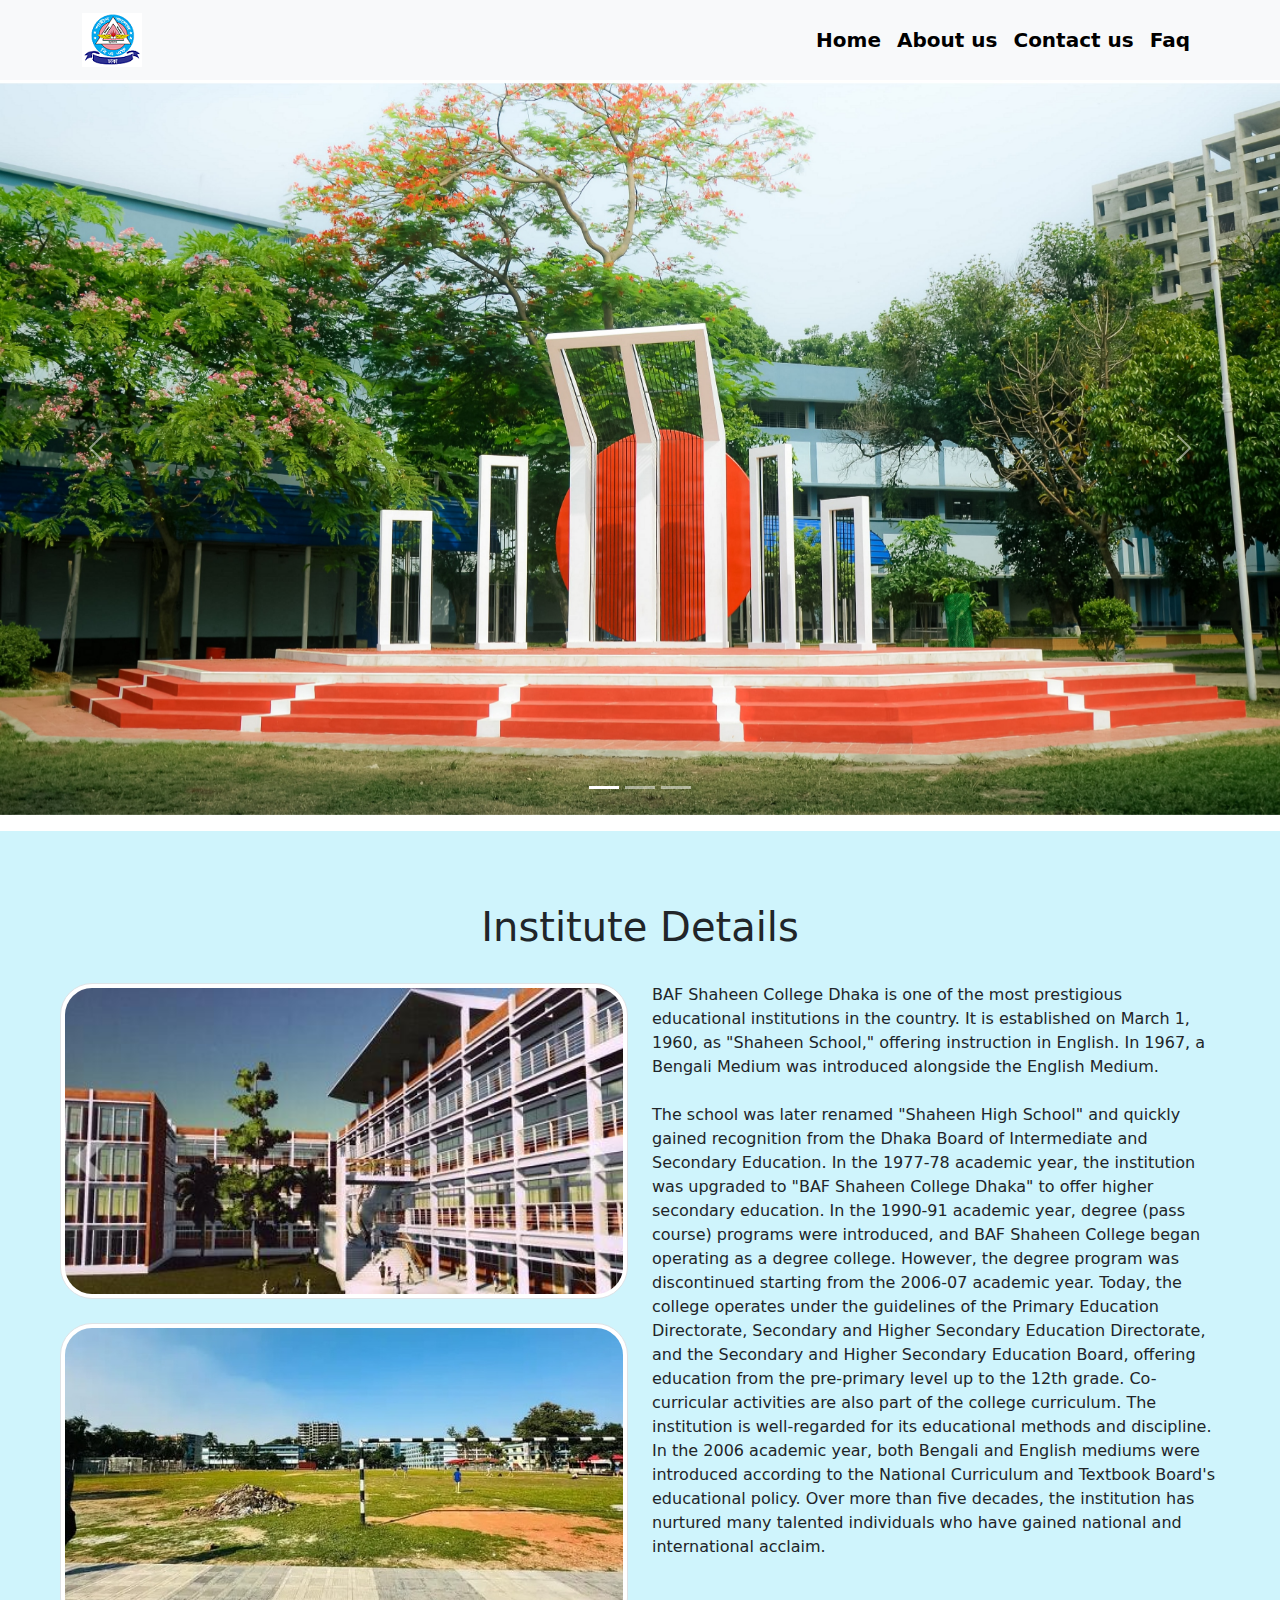
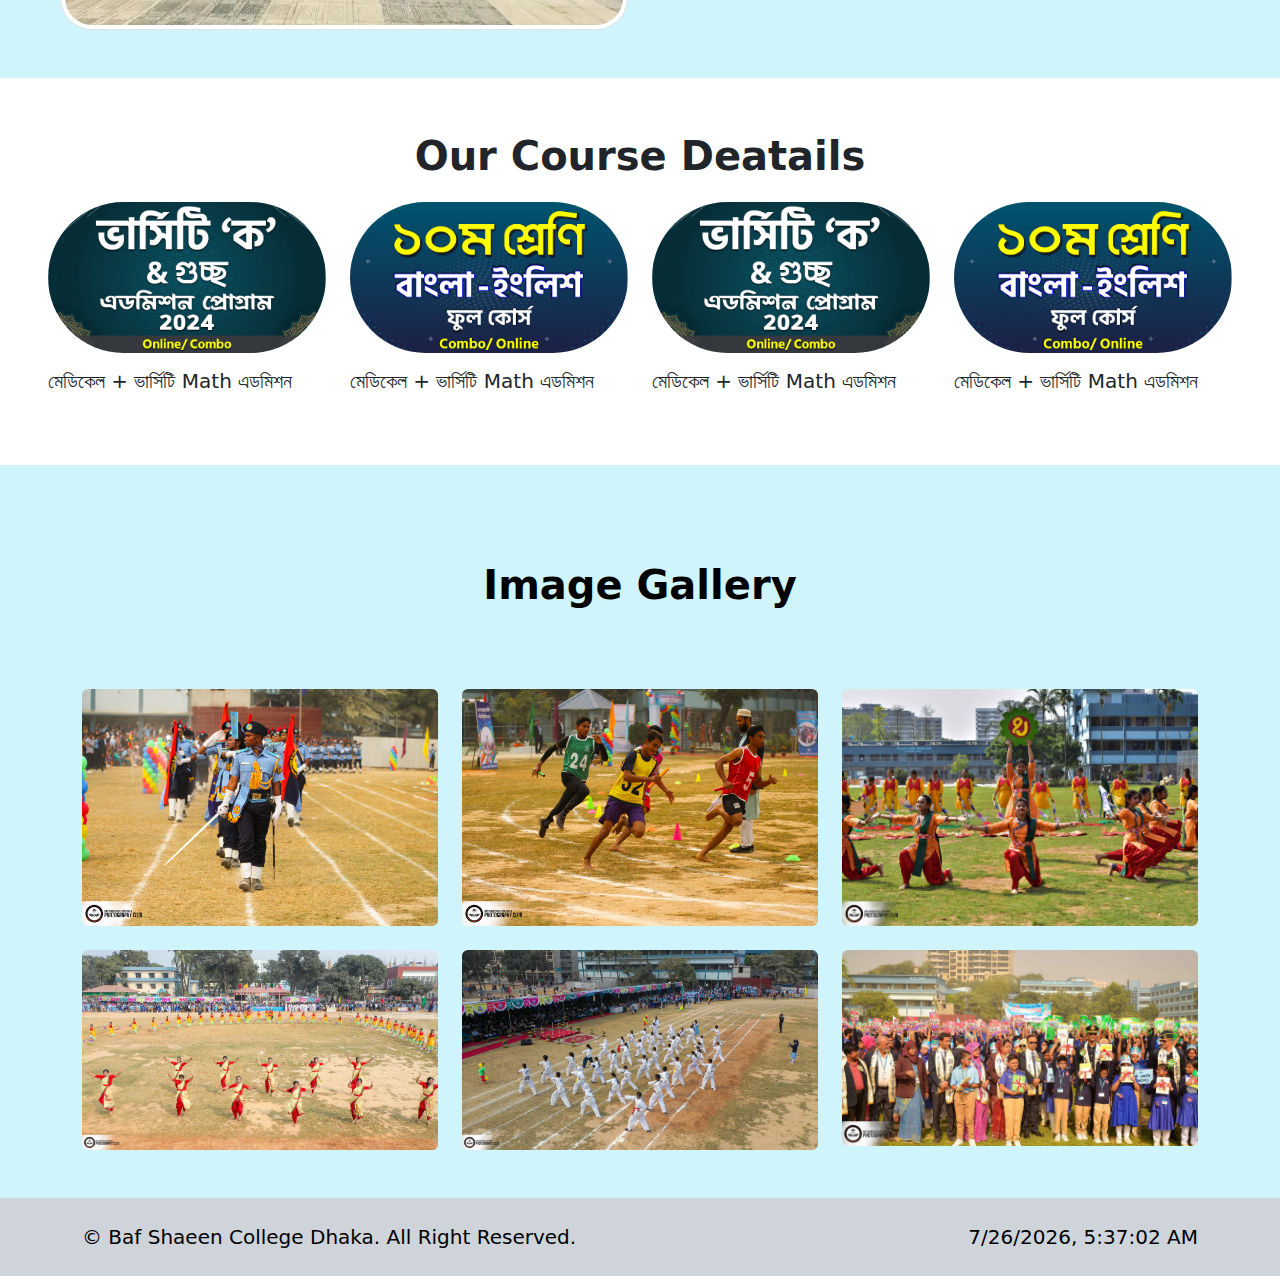
==== index.html @ d4908095 "Add files via upload" ====
<!doctype html>
<html lang="en">
  <head>
    <title>Home-BAf Shaheen College</title>
    <meta charset="utf-8">
    <meta name="description" content="Free Web tutorials">
    <meta name="keywords" content="HTML, CSS, JavaScript">
    <meta name="author" content="John Doe">
    <meta name="viewport" content="width=device-width, initial-scale=1">
    <!--favicon-->
    <link rel="icon" href="assets/img/baf.png">
    <!--bootstrap css-->
    <link href="https://cdn.jsdelivr.net/npm/bootstrap@5.3.3/dist/css/bootstrap.min.css" rel="stylesheet">
    <!--default css-->
    <link rel="stylesheet" href="assets/css/default.css">
  </head>
  <body>
    <!--navber section start-->
    <nav class="navbar navbar-expand-lg bg-light">
        <div class="container">
          <a class="navbar-brand" href="index.html">
            <img src="assets/img/logo.png" alt="" srcset="">
          </a>
          <button class="navbar-toggler" type="button" data-bs-toggle="collapse" data-bs-target="#navbarSupportedContent" aria-controls="navbarSupportedContent" aria-expanded="false" aria-label="Toggle navigation">
            <span class="navbar-toggler-icon"></span>
          </button>
          <div class="collapse navbar-collapse" id="navbarSupportedContent">
            <ul class="navbar-nav ms-auto mb-2 mb-lg-0">
              <li class="nav-item">
                <a class="nav-link active fw-bold  fs-5" aria-current="page" href="index.html" target="_blank">Home</a>
              </li>
              <li class="nav-item">
                <a class="nav-link active fw-bold  fs-5" aria-current="page" href="about-us.html" target="_blank">About us</a>
              </li>
              <li class="nav-item">
                <a class="nav-link active fw-bold  fs-5" aria-current="page" href="contact-us.html" target="_blank">Contact us</a>
              </li>
              <li class="nav-item">
                <a class="nav-link active fw-bold  fs-5" aria-current="page" href="faq.html" target="_blank">Faq</a>
              </li>
              
           </div>
        </div>
      </nav>
    <!--navber section end-->

        <!-- BAnner Section Start -->
        <section id="banner">
            <section class="banner-image">
                <div id="carouselExampleIndicators" class="carousel slide">
                    <div class="carousel-indicators">
                      <button type="button" data-bs-target="#carouselExampleIndicators" data-bs-slide-to="0" class="active" aria-current="true" aria-label="Slide 1"></button>
                      <button type="button" data-bs-target="#carouselExampleIndicators" data-bs-slide-to="1" aria-label="Slide 2"></button>
                      <button type="button" data-bs-target="#carouselExampleIndicators" data-bs-slide-to="2" aria-label="Slide 3"></button>
                    </div>
                    <div class="carousel-inner">
                      <div class="carousel-item active">
                        <img src="assets/img/banner.jpg" class="d-block w-100" alt="...">
                      </div>
                      <div class="carousel-item">
                        <img src="assets/img/banner.jpg" class="d-block w-100" alt="...">
                      </div>
                      <div class="carousel-item">
                        <img src="assets/img/banner.jpg" class="d-block w-100" alt="...">
                      </div>
                    </div>
                    <button class="carousel-control-prev" type="button" data-bs-target="#carouselExampleIndicators" data-bs-slide="prev">
                      <span class="carousel-control-prev-icon" aria-hidden="true"></span>
                      <span class="visually-hidden">Previous</span>
                    </button>
                    <button class="carousel-control-next" type="button" data-bs-target="#carouselExampleIndicators" data-bs-slide="next">
                      <span class="carousel-control-next-icon" aria-hidden="true"></span>
                      <span class="visually-hidden">Next</span>
                    </button>
                  </div>
            </section>
        </section>
        <!-- BAnner Section End -->

    <!--institute details-->
     <section class="container-fluid bg-info-subtle mt-3">
        <section class="p-5">
            <div class="row">
                <div class="col-12">
                    <h1 class="text-center text-capitalize p-4">institute details</h1>
                </div>
                <div class="col-6 ">
                    <div> 
                        <img src="assets/img/College_Home.jpg" alt="" srcset="" class="d-block w-100 rounded-5 img-thumbnail">
                        <br>
                        <img src="assets/img/college-3.jpg" alt="" class="d-block w-100 rounded-5 img-thumbnail">
                    </div>
                </div>
                <div class="col-6">
                    <div> 
                        <p>
                        BAF Shaheen College Dhaka is one of the most prestigious educational institutions in the country. It is established on March 1, 1960, as "Shaheen School," offering instruction in English. In 1967, a Bengali Medium was introduced alongside the English Medium.
                        <br>
                        <br>
                        The school was later renamed "Shaheen High School" and quickly gained recognition from the Dhaka Board of Intermediate and Secondary Education. In the 1977-78 academic year, the institution was upgraded to "BAF Shaheen College Dhaka" to offer higher secondary education.

                        In the 1990-91 academic year, degree (pass course) programs were introduced, and BAF Shaheen College began operating as a degree college. However, the degree program was discontinued starting from the 2006-07 academic year.

                        Today, the college operates under the guidelines of the Primary Education Directorate, Secondary and Higher Secondary Education Directorate, and the Secondary and Higher Secondary Education Board, offering education from the pre-primary level up to the 12th grade. Co-curricular activities are also part of the college curriculum. The institution is well-regarded for its educational methods and discipline.

                        In the 2006 academic year, both Bengali and English mediums were introduced according to the National Curriculum and Textbook Board's educational policy. Over more than five decades, the institution has nurtured many talented individuals who have gained national and international acclaim.
                    </p>
                    </div>
                </div>
            </div>
        </section>
     </section>

     <!--course details-->
     <section>
        <section class="m-5">
            <div class="row">
                <div class="col-12">
                    <p class="fw-bold fs-1 text-capitalize text-center">
                        our course deatails
                    </p>
                </div>
                <div class="col-3">
                    <div>
                       <img src="assets/img/course02.png" alt="" class="w-100 rounded-pill ">
                       <h5 class="py-3">মেডিকেল + ভার্সিটি Math এডমিশন</h5>
                    </div>
                </div>
                <div class="col-3">
                    <div>
                       <img src="assets/img/course01.png" alt="" class="w-100 rounded-pill ">
                       <h5 class="py-3">মেডিকেল + ভার্সিটি Math এডমিশন</h5>
                    </div>
                </div>
                <div class="col-3">
                    <div>
                       <img src="assets/img/course02.png" alt="" class="w-100 rounded-pill ">
                       <h5 class="py-3">মেডিকেল + ভার্সিটি Math এডমিশন</h5>
                    </div>
                </div>
                <div class="col-3">
                    <div>
                       <img src="assets/img/course01.png" alt="" class="w-100 rounded-pill ">
                       <h5 class="py-3">মেডিকেল + ভার্সিটি Math এডমিশন</h5>
                    </div>
                </div>
            </div>
        </section>
    </section>
    <!-- course details -->
     <!-- Image Gallery Start -->
     <Section id="image-gallery" class="py-5 bg-info-subtle">
        <section class="container">
            <div class="row gy-4">
                <div class="course-details-title py-5 text-black">
                    <h1 class="text-center fw-bold fs-1">
                        Image Gallery
                    </h1>
                </div>
                <div class="col-md-4">
                    <div class="image-gallery">
                        <img src="assets/img/5-min.jpg" alt="" class="w-100 d-block rounded">
                    </div>
                </div>
                <div class="col-md-4">
                    <div class="image-gallery">
                        <img src="assets/img/6-min.jpg" alt="" class="w-100 d-block rounded">
                    </div>
                </div>
                <div class="col-md-4">
                    <div class="image-gallery">
                        <img src="assets/img/8-min.jpg" alt="" class="w-100 d-block rounded">
                    </div>
                </div>
                <div class="col-md-4">
                    <div class="image-gallery">
                        <img src="assets/img/11-min.jpg" alt="" class="w-100 d-block rounded">
                    </div>
                </div>
                <div class="col-md-4">
                    <div class="image-gallery">
                        <img src="assets/img/12-min.jpg" alt="" class="w-100 d-block rounded">
                    </div>
                </div>
                <div class="col-md-4">
                    <div class="image-gallery">
                        <img src="assets/img/14-min.jpg" alt="" class="w-100 d-block rounded">
                    </div>
                </div>
            </div>
        </section>
     </Section>
    <!-- Image Gallery End -->
   <!-- footer section start -->
   <footer class="bg-dark-subtle py-4 text-black">
    <section class="container">
        <div class="row">
            <div class="col-12 col-sm-6">
                <div class="footer-copyright text-center text-sm-start">
                    <p class="m-0 lead">&copy; 
                        <a href="" class="text-decoration-none text-reset">Baf Shaeen College Dhaka.</a> 
                        All Right Reserved.
                    </p>
                </div>
            </div>
            <div class="col-12 col-sm-6">
                <div class="footer-date-time text-center text-sm-end">
                    <p id="datetime" class="m-0 lead">
                        
                    </p>
                </div>
            </div>
        </div>
    </section>
</footer>
<!-- footer section end -->
    <!--default js-->
    <script src="assets/js/script.js"></script>
    <!--bootstrap js-->
    <script src="https://cdn.jsdelivr.net/npm/bootstrap@5.3.3/dist/js/bootstrap.bundle.min.js"></script>
    
  </body>
</html>
---- assets/css/default.css ----
.contact-us ul{
    margin: 0px;
    padding: 0px;
}
.contact-us ul li{
    color: #fff;
    padding: 10px;
    margin: 10px 0px;
    list-style: none;
    background: #c2c2c2;
    border: 1px solid teal;
    border-radius: 20px;
    transition: .5s linear;
    cursor: pointer;
}
.contact-us ul li:hover{
    color: #080707;
    background: #d8dcbf;
}
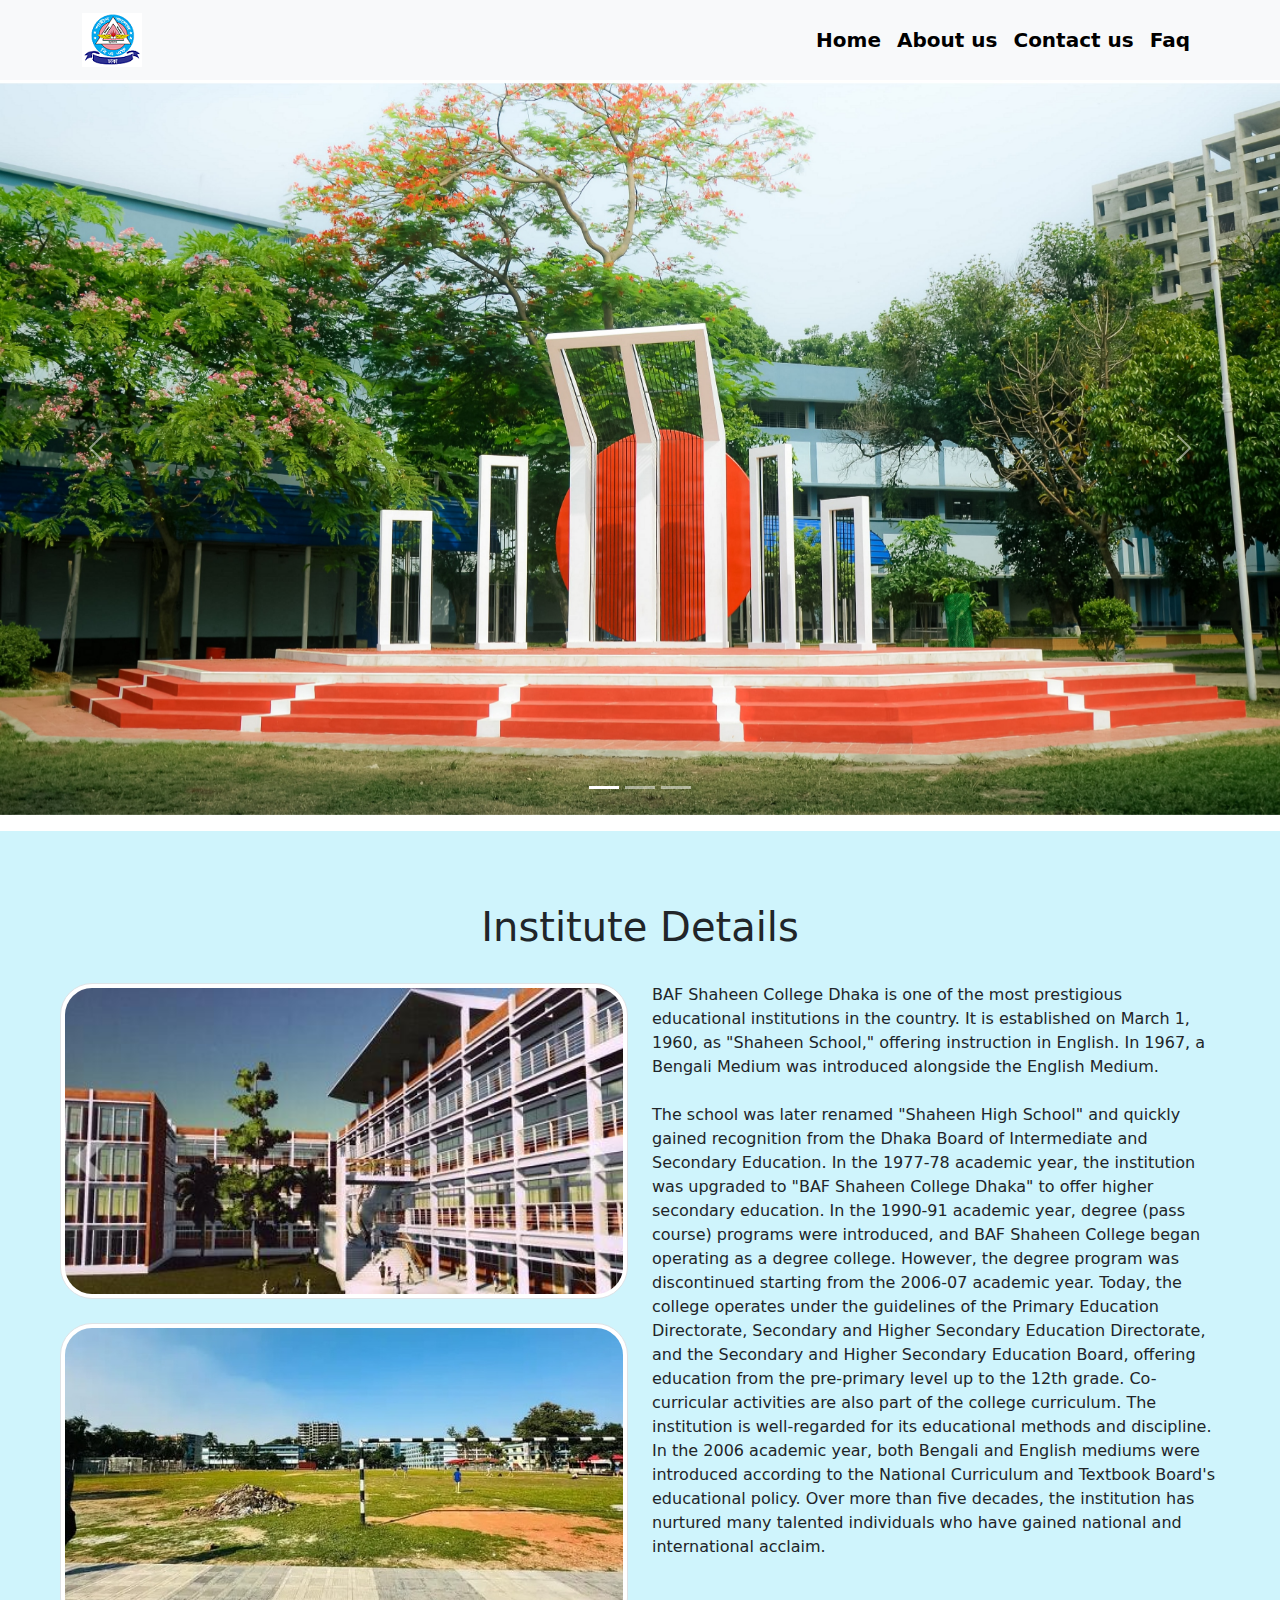
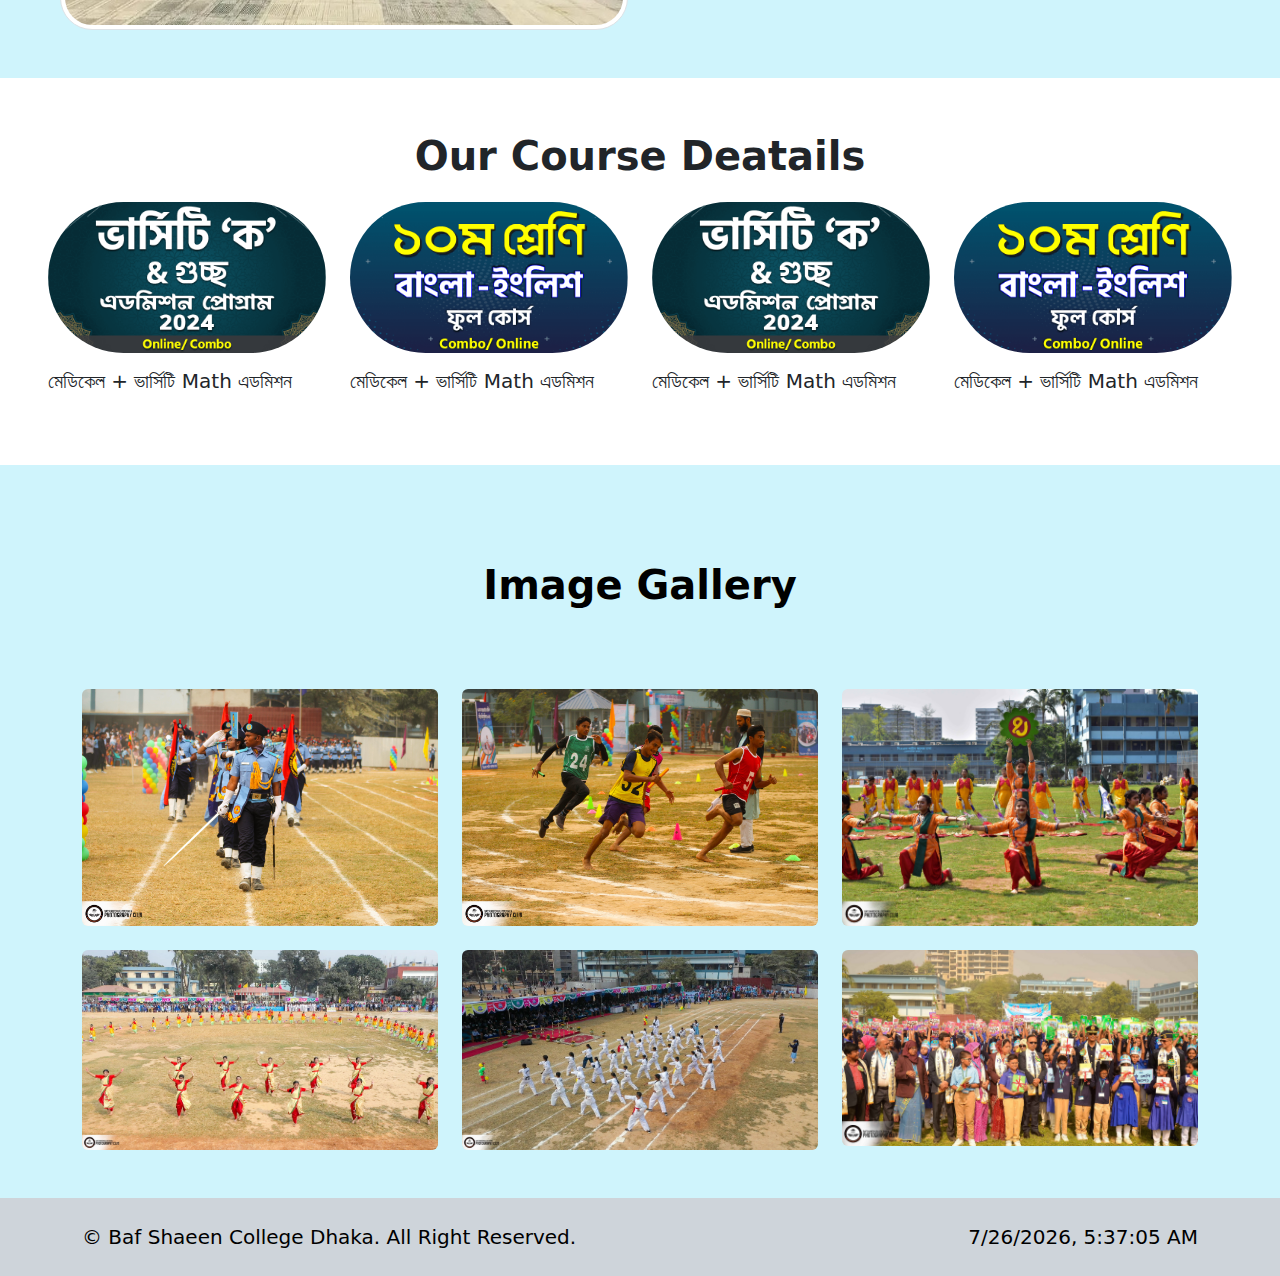
==== commit 2f8ad8cb: "Update index.html" ====
--- a/index.html
+++ b/index.html
@@ -84,14 +84,14 @@
                 <div class="col-12">
                     <h1 class="text-center text-capitalize p-4">institute details</h1>
                 </div>
-                <div class="col-6 ">
+                <div class="col-lg-6 col-md-12">
                     <div> 
                         <img src="assets/img/College_Home.jpg" alt="" srcset="" class="d-block w-100 rounded-5 img-thumbnail">
                         <br>
                         <img src="assets/img/college-3.jpg" alt="" class="d-block w-100 rounded-5 img-thumbnail">
                     </div>
                 </div>
-                <div class="col-6">
+                <div class="col-lg-6 col-md-12">
                     <div> 
                         <p>
                         BAF Shaheen College Dhaka is one of the most prestigious educational institutions in the country. It is established on March 1, 1960, as "Shaheen School," offering instruction in English. In 1967, a Bengali Medium was introduced alongside the English Medium.
@@ -220,4 +220,4 @@
     <script src="https://cdn.jsdelivr.net/npm/bootstrap@5.3.3/dist/js/bootstrap.bundle.min.js"></script>
     
   </body>
-</html>+</html>
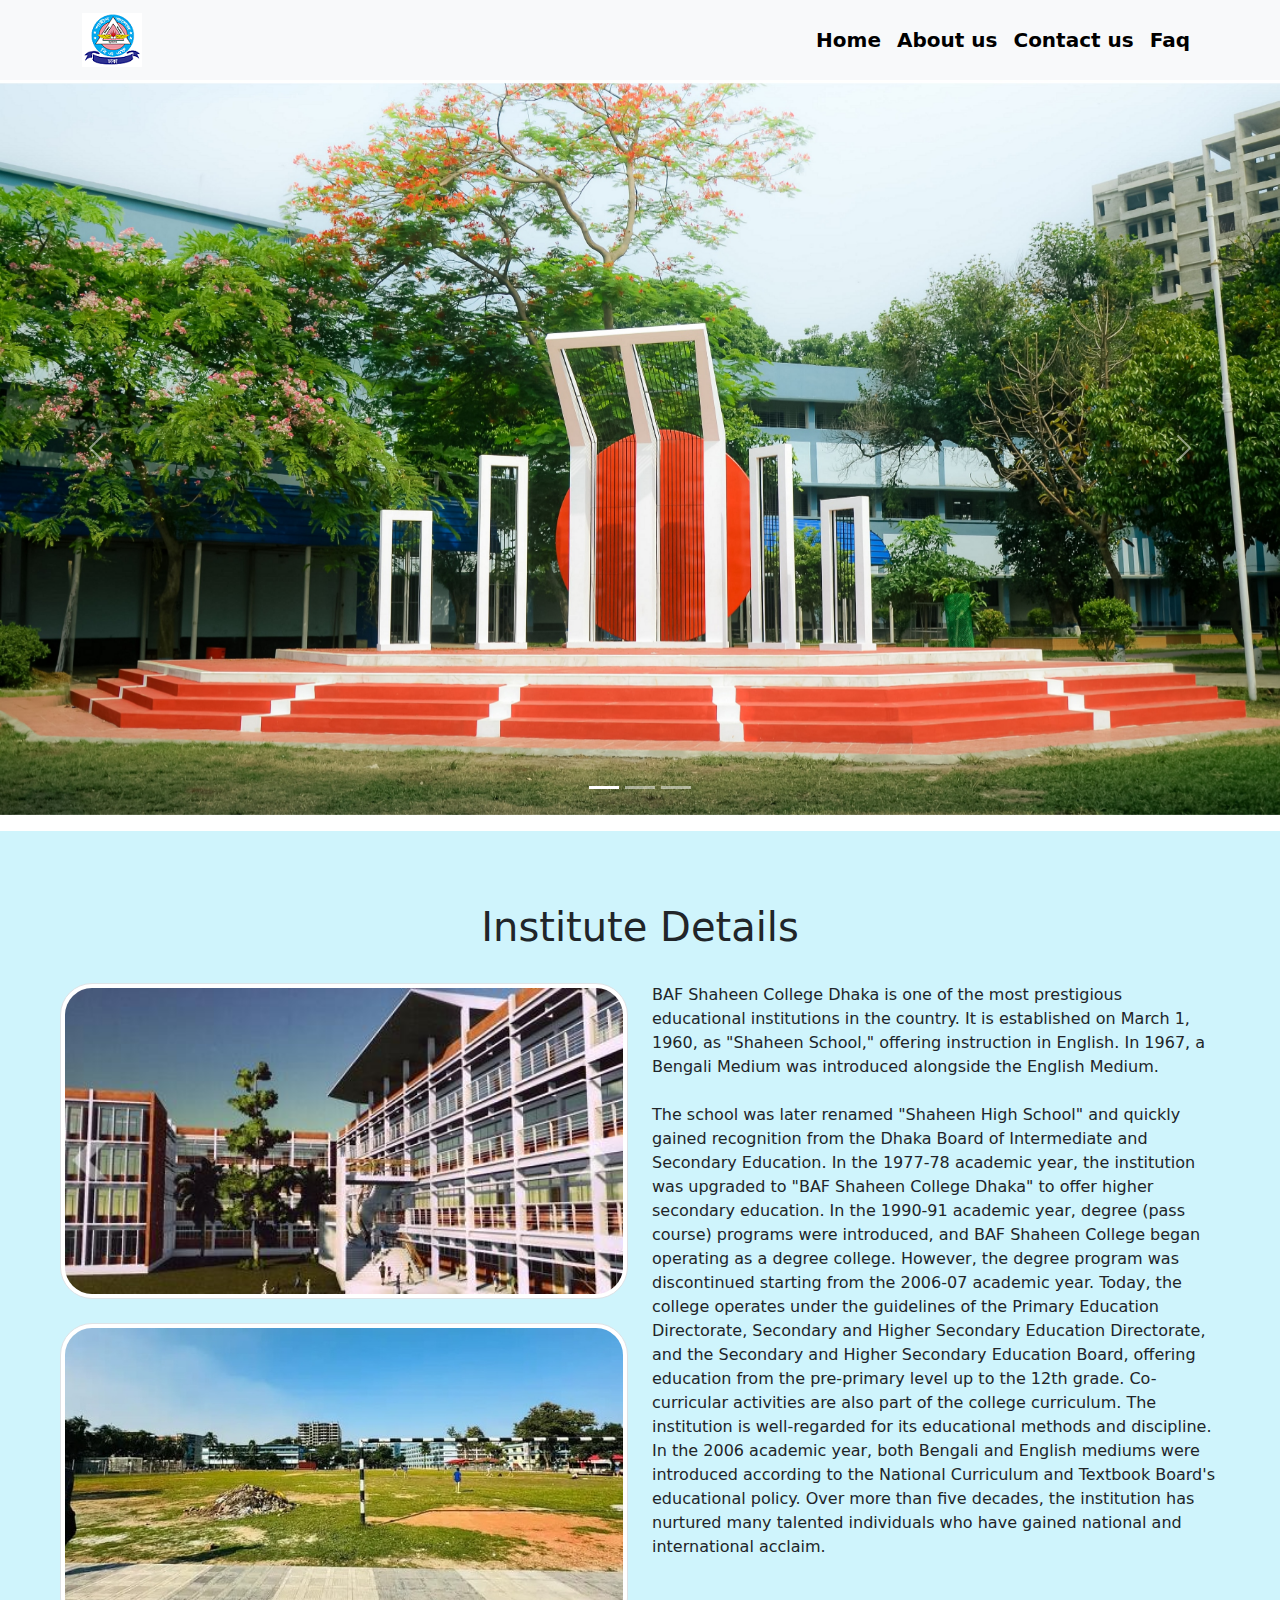
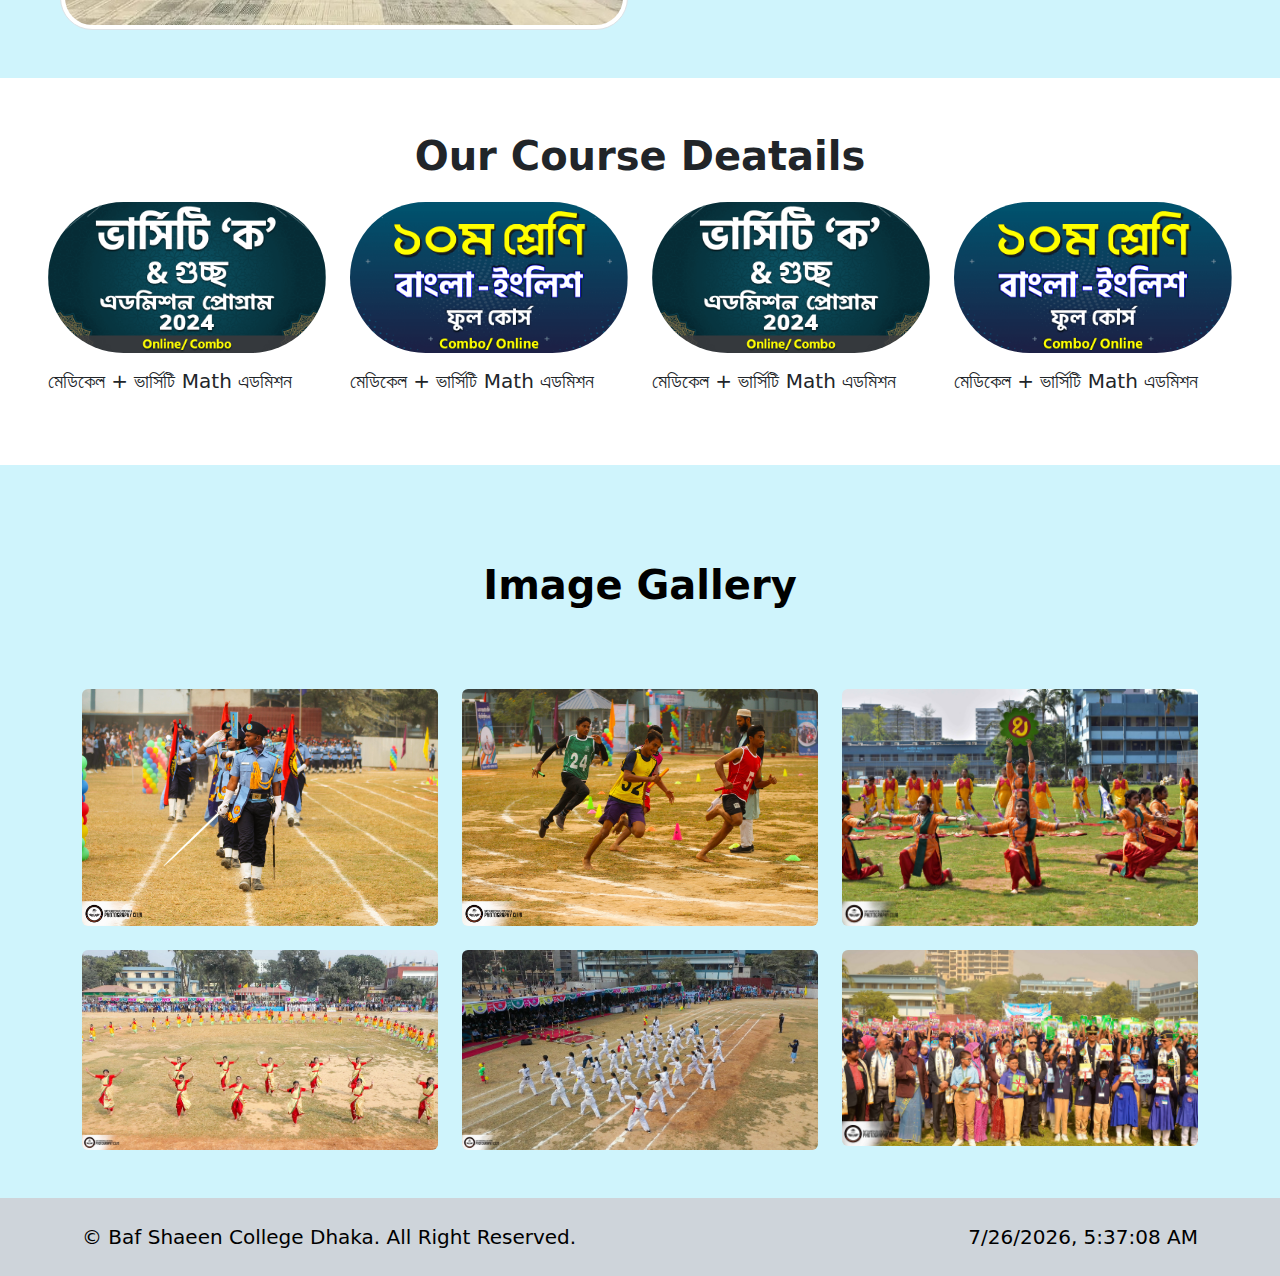
==== commit 3e55250c: "Update index.html" ====
--- a/index.html
+++ b/index.html
@@ -84,14 +84,14 @@
                 <div class="col-12">
                     <h1 class="text-center text-capitalize p-4">institute details</h1>
                 </div>
-                <div class="col-lg-6 col-md-12">
+                <div class="col-12 col-lg-6 col-md-12">
                     <div> 
                         <img src="assets/img/College_Home.jpg" alt="" srcset="" class="d-block w-100 rounded-5 img-thumbnail">
                         <br>
                         <img src="assets/img/college-3.jpg" alt="" class="d-block w-100 rounded-5 img-thumbnail">
                     </div>
                 </div>
-                <div class="col-lg-6 col-md-12">
+                <div class="col-12 col-lg-6 col-md-12">
                     <div> 
                         <p>
                         BAF Shaheen College Dhaka is one of the most prestigious educational institutions in the country. It is established on March 1, 1960, as "Shaheen School," offering instruction in English. In 1967, a Bengali Medium was introduced alongside the English Medium.
